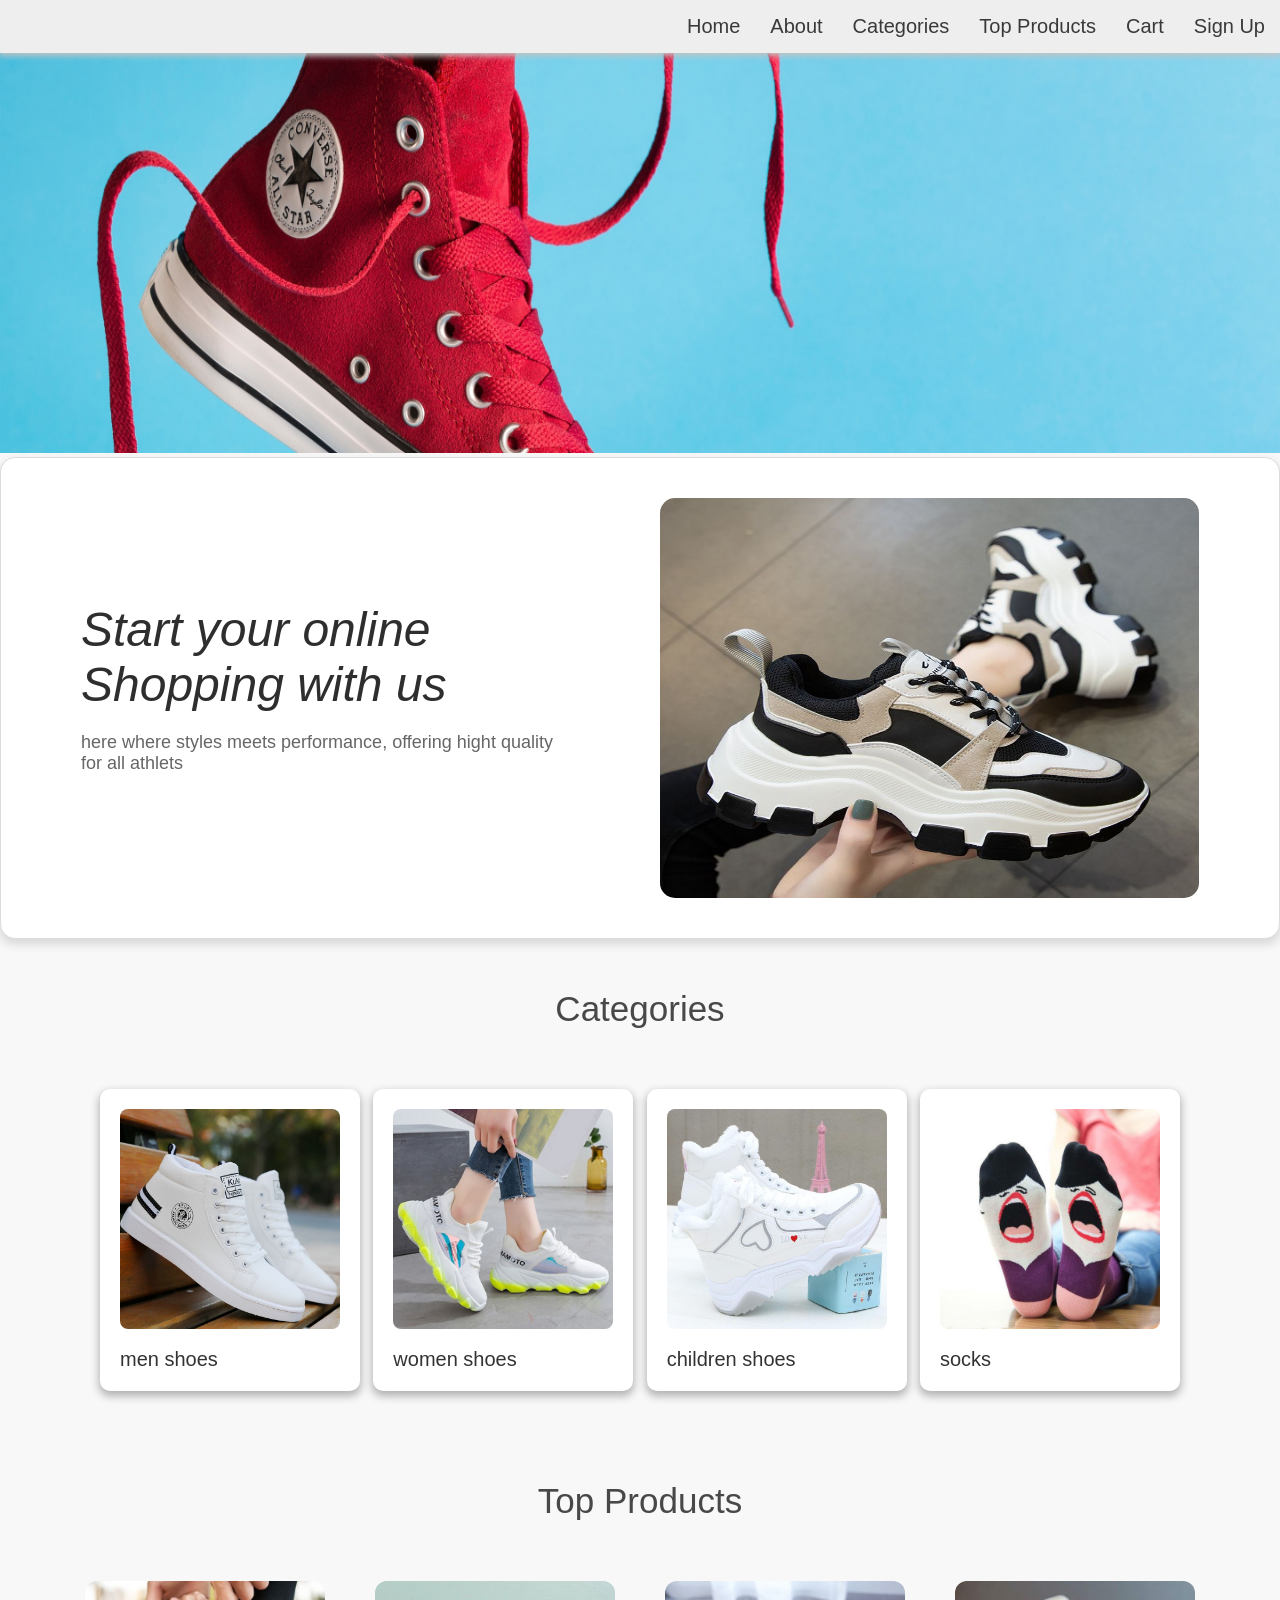
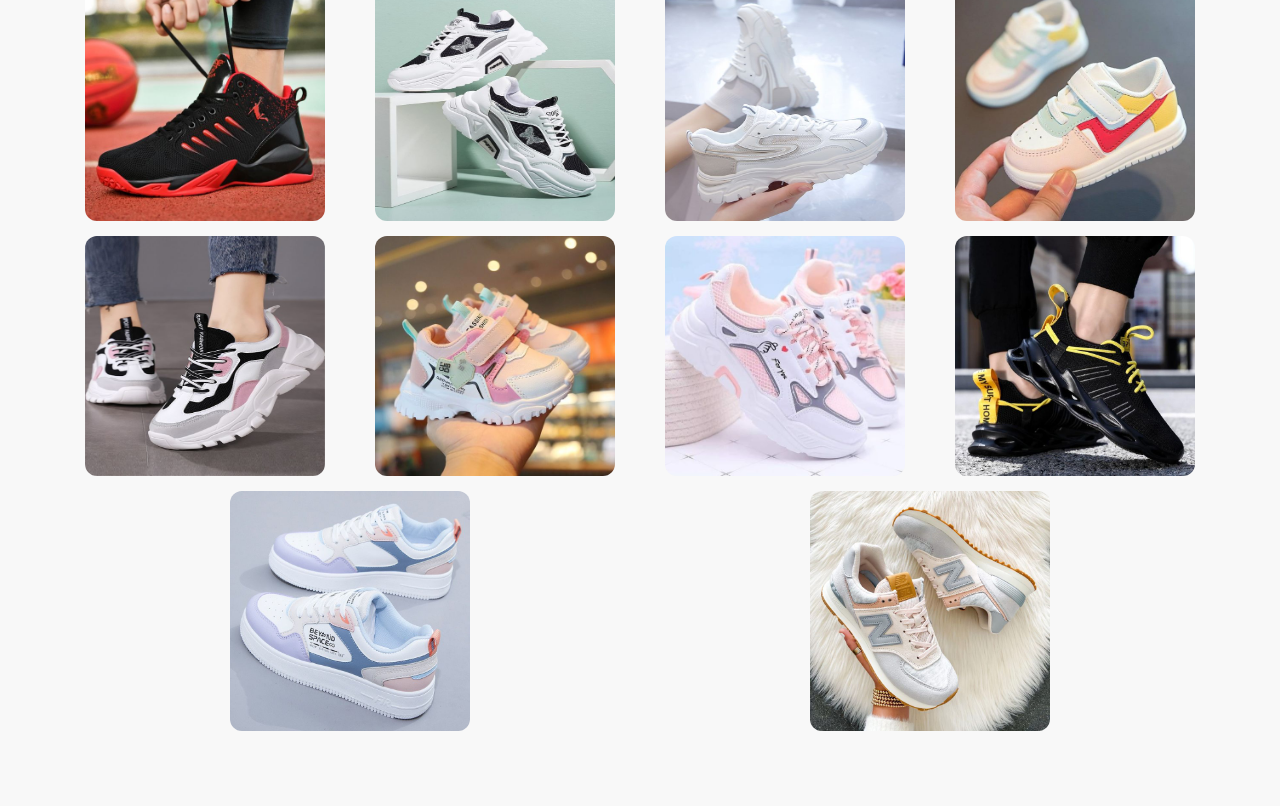
==== finalShoes/index.html @ 5a3e7e0d "first commit" ====
<!DOCTYPE html>
<html>
    <head>
        <title>Billy Sneakers</title>
        <meta name="description" content="web page that sells sport shoes">
        <meta name="viewport" content="width=device-width, initial-scale=1">
        <meta charset="UTF-8">
        <style>
         
        </style>
        <link rel="stylesheet" type="text/css" href="style.css">
    </head>
    <body>
        <!--menu list-->
        <ul class="menu">
                <li class="menu_item">Home</li>
                <li class="menu_item">About</li>
                <li class="menu_item"><a  href="#Categories">Categories</a></li>
                <li class="menu_item"><a href="#topProducts">Top Products</a></li>
                <li><a href="./cart/cart.html" target="_blank">Cart</a></li>
                <li><a href="signup.html">Sign Up</a></li>
        </ul>

    <!--banner-->
    <img class="banner_img" src="./images/banner.jpg" alt="banner" >
    <!--section-->
    <div class="section">
        <div class="section_div">
            <h1 id="heading1">Start your online Shopping with us</h1>
            <p class="section_p">here where styles meets performance, offering hight quality for all athlets</p>
        </div>
   
        <img class="section_img" src="images/principal.jpg" alt="principal"/>
    </div>


    <!--categories-->
   <h2>Categories</h2>
    <div id="Categories" class="categories">
        
        <div class="category">
            <img class="category_img" src="images/men shoose.jpg" alt="men shoes" >
             <h3>men shoes</h3>
        </div>
    
        <div class="category">
            <img class="category_img" src="images/woman shoes.jpg" alt="weman shoes" >
            <h3>women shoes</h3>
        </div>

        <div class="category">
            <img class="category_img" src="images/children.jpg" alt="children shoes" >
            <h3>children shoes</h3>
        </div>

        <div class="category">
            <img class="category_img" src="images/socks.jpg" alt="socks image" >
            <h3>socks</h3>
        </div>

    </div>

    <!--top products-->
    <h2>Top Products</h2>
    <div id="topProducts" class="topProducts" ">
        <img class="topProduct_img" src="images/1.jpg" alt=" image" >
        <img class="topProduct_img" src="images/2.jpg" alt=" image" >
        <img class="topProduct_img" src="images/3.jpg" alt=" image" >
        <img class="topProduct_img" src="images/4.jpg" alt=" image" >
        <img class="topProduct_img" src="images/5.jpg" alt=" image" >
        <img class="topProduct_img" src="images/6.jpg" alt=" image" >
        <img class="topProduct_img" src="images/7.jpg" alt=" image" >
        <img class="topProduct_img" src="images/8.jpg" alt=" image" >
        <img class="topProduct_img" src="images/9.jpg" alt=" image" >
        <img class="topProduct_img" src="images/10.jpg" alt=" image" >
    </div>
    <!-- to do: contact -->
    </body>
</html>
---- finalShoes/style.css ----
*{
    font-family:cursive;
    margin:0;
    padding: 0;
    font-family: 'Segoe UI', Tahoma, Geneva, Verdana, sans-serif;
}
body{
    background-color: #F8F8F8;
}
.banner_img {
    width: 100%;
    height: 400px; 
}

#heading1 {
    font-size: 48px;
    font-weight: 400;
    font-style: italic;
    color: #2e2e2e; 
    margin-bottom: 20px; 
    text-align: left;
} 

.section {
    display: flex;
    flex-direction: row;
    border: 1px solid #dcdcdc; 
    justify-content: space-between;
    align-items: center;
    border-radius: 15px; 
    padding: 40px 80px; 
    margin-bottom: 50px;
    background-color: #fff; 
    box-shadow: 0px 5px 8px 1px #dadada;
}
.category {
    width: 220px;
    padding: 20px;
    background-color: #fff; 
    border-radius: 10px; 
    box-shadow: 0px 4px 9px 1px #b0b0b0;
}
.section_p {
    color: #666666;
    font-size: 18px;
    margin-bottom: 20px;
    max-width: 90%; 
}

.section_img {
    flex: 0.5;
    height: 400px;
    border-radius: 15px; 
}

.section_div {
    flex: 0.5;
    padding-right: 40px; 
}
.categories {
    display: flex;
    justify-content: space-between;
    align-items: center;
    padding: 40px 100px; 
    background-color: #f8f8f8; 
    border-radius: 15px;
    margin-bottom: 50px;
    flex-wrap: wrap;
}

.category_img {
    width: 220px;
    height: 220px;
    border-radius: 8px; 
    margin-bottom: 15px; 
}
.category h3{
    font-size: 20px;
    font-weight: 500;
    color: #333;  
}
h2{
    font-weight: 500;
    text-align: center;
    font-size: 35px;
    color: #484848	;
    margin-bottom: 20px;
}
li{
    list-style-type: none;
    margin: 15px;
    font-size: 20px;
    font-weight: 500;
    color: #393939; 
}
a{
    color: #393939;
     font-size: 20px;
    font-weight: 500;
    text-decoration: none;
}
ul{
    display: flex;
    flex-direction: row;
    justify-content: flex-end;  
    position: sticky;
    top: 0;
    background-color: #efeeee;
    box-shadow: 0px 2px 6px 1px #c4c4c4;
} 
.topProduct_img{
    width: 240px;
    height: 240px;
    border-radius: 12px;
    margin-bottom: 15px;
}
.topProducts{
    display: flex;
    flex-direction: row;
    flex-wrap: wrap;
    justify-content: space-around;
    margin: 60px;
}
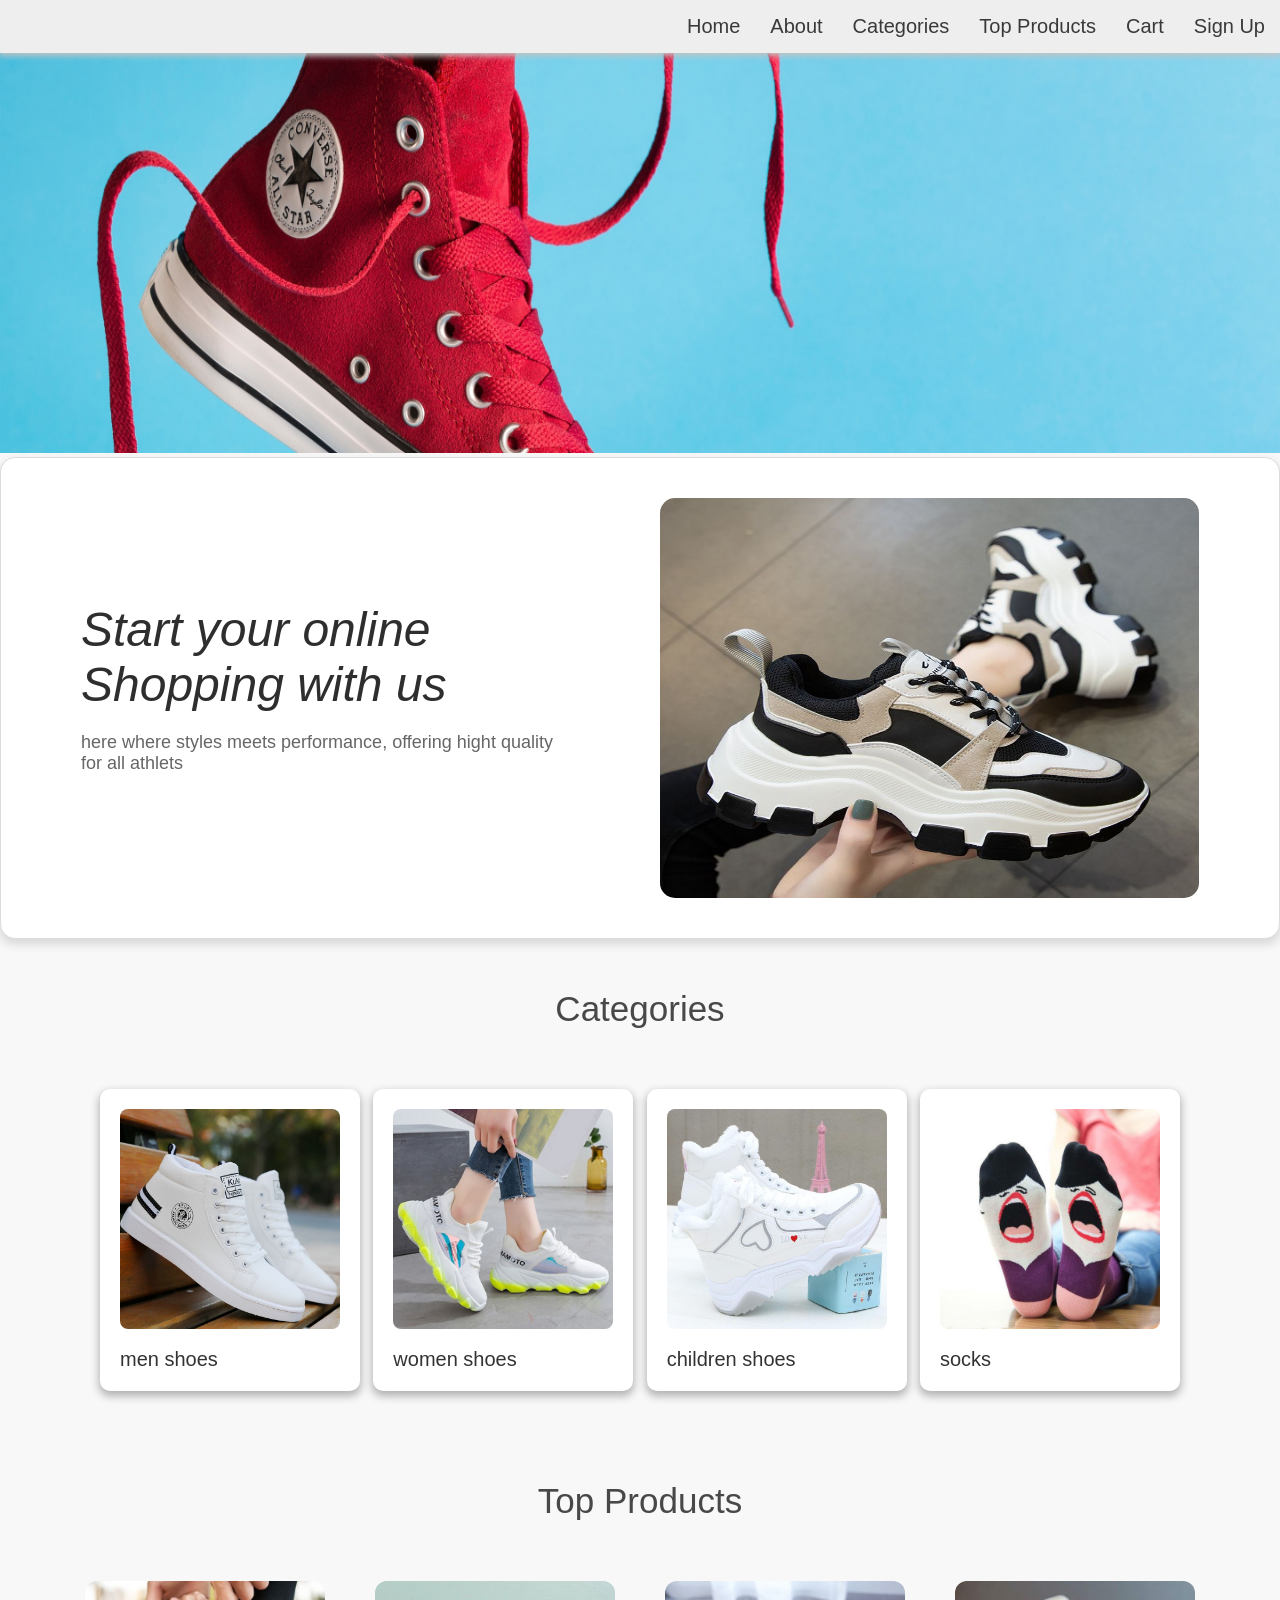
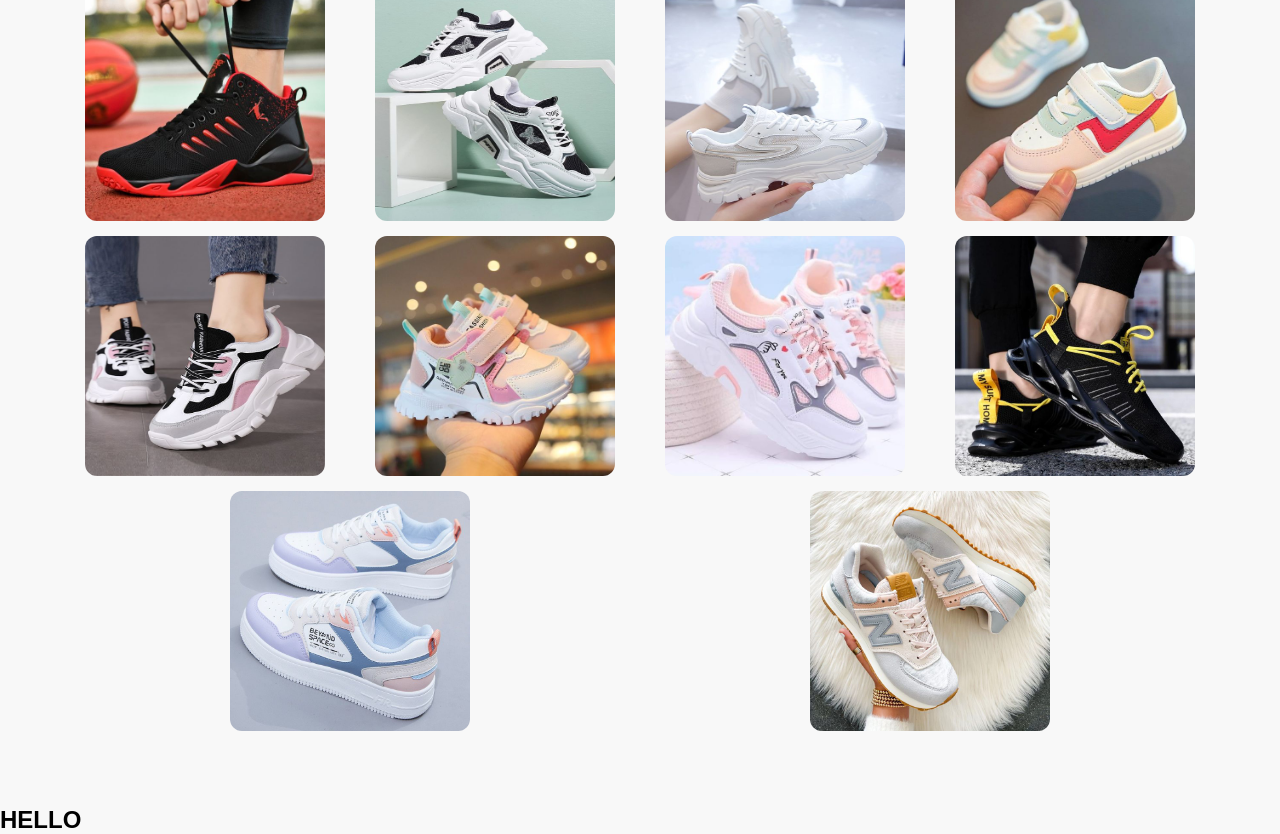
==== commit 36b42b65: "i added a section" ====
--- a/finalShoes/index.html
+++ b/finalShoes/index.html
@@ -75,5 +75,9 @@
         <img class="topProduct_img" src="images/10.jpg" alt=" image" >
     </div>
     <!-- to do: contact -->
+
+    <section>
+        <h1>HELLO</h1>
+    </section>
     </body>
 </html>
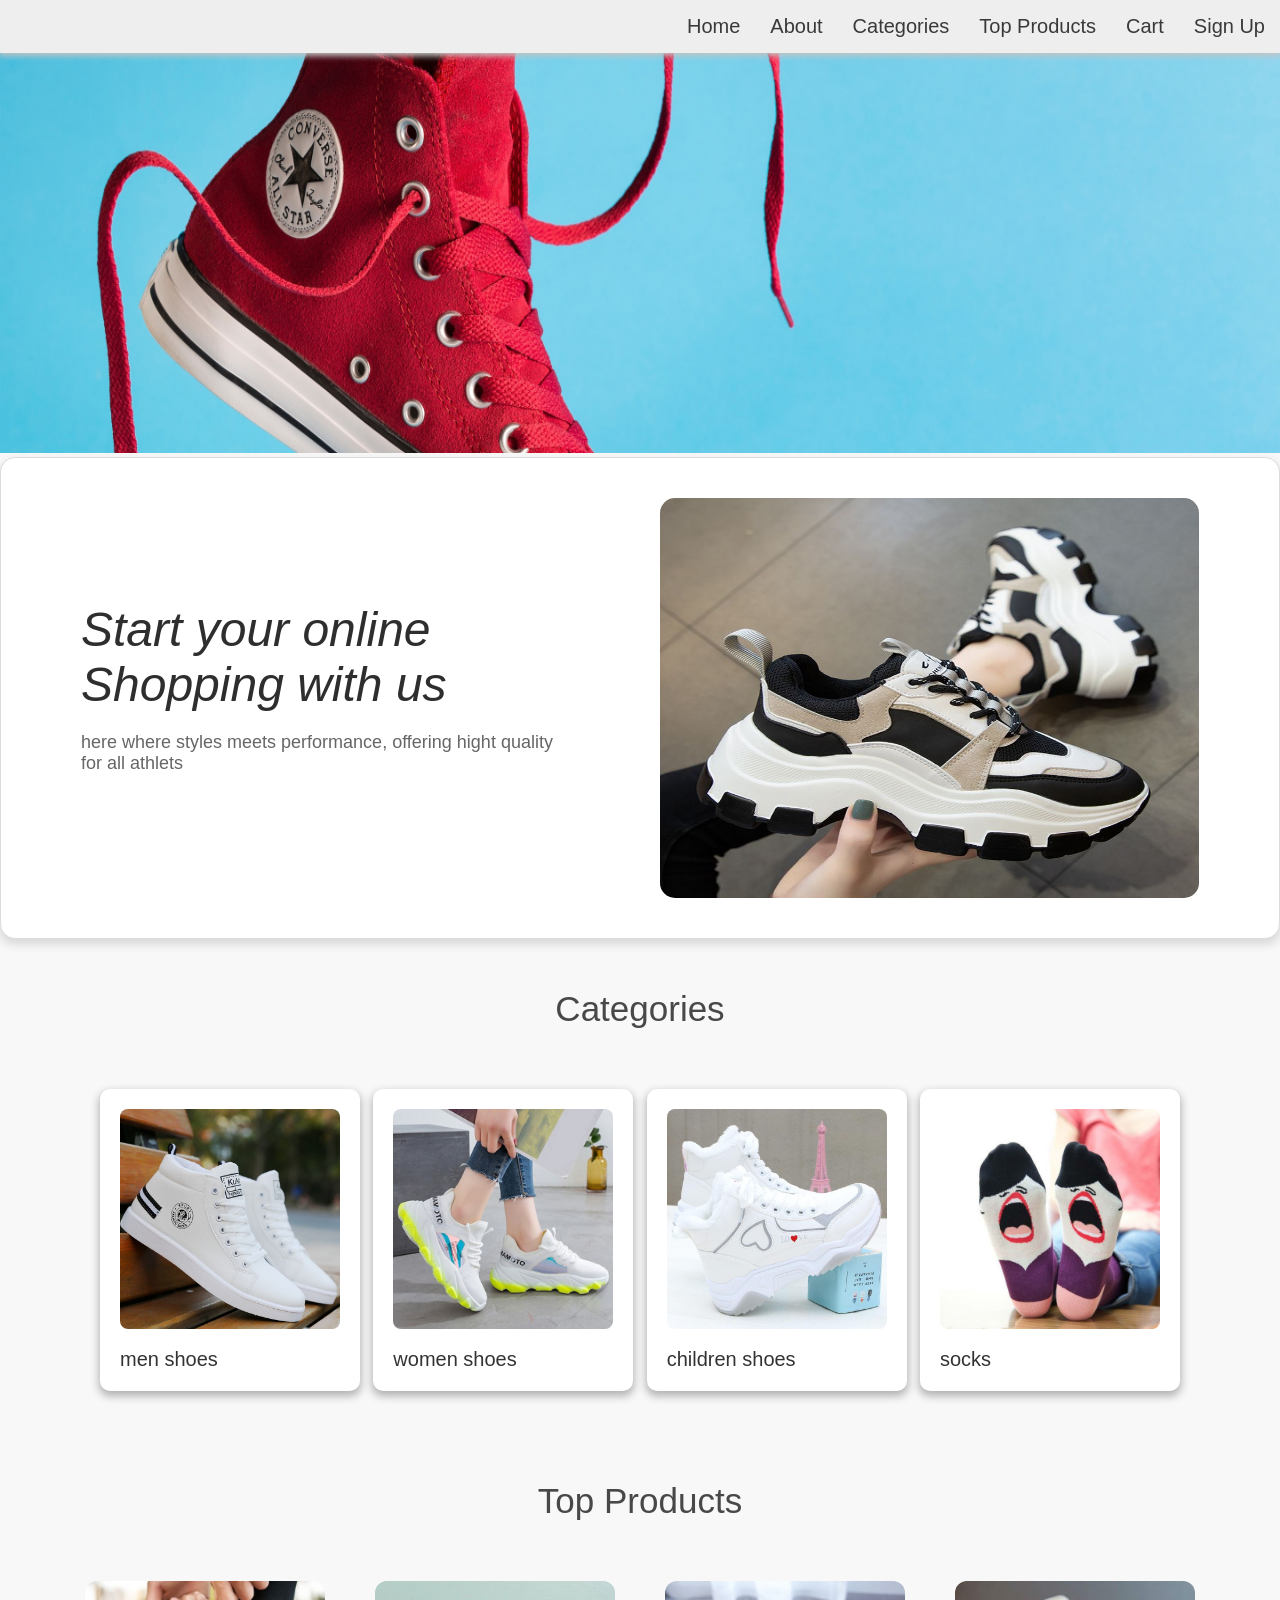
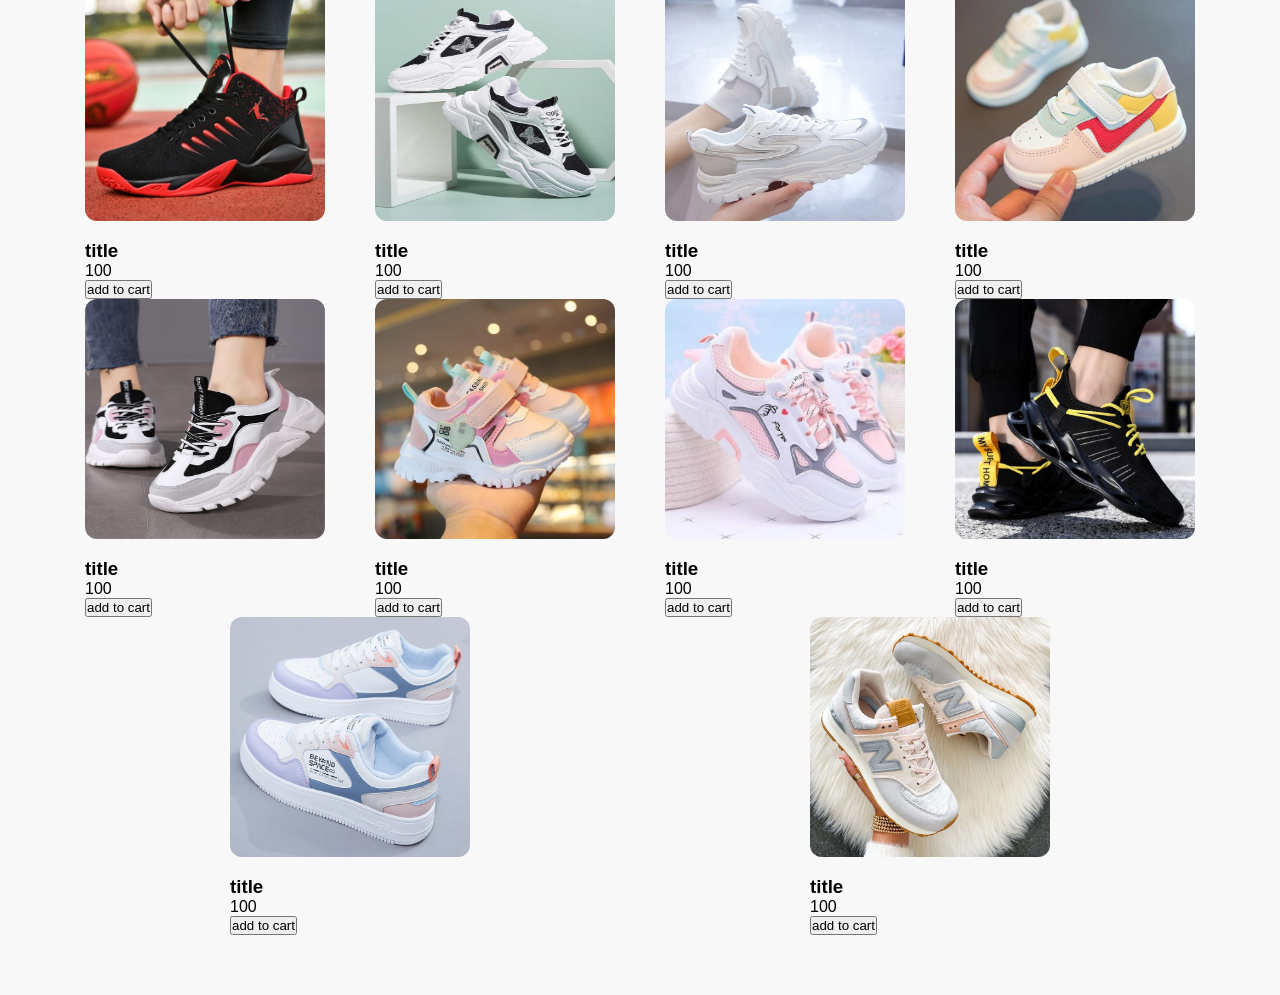
==== commit 17cc5fff: "hello" ====
--- a/finalShoes/index.html
+++ b/finalShoes/index.html
@@ -29,7 +29,6 @@
             <h1 id="heading1">Start your online Shopping with us</h1>
             <p class="section_p">here where styles meets performance, offering hight quality for all athlets</p>
         </div>
-   
         <img class="section_img" src="images/principal.jpg" alt="principal"/>
     </div>
 
@@ -62,22 +61,68 @@
 
     <!--top products-->
     <h2>Top Products</h2>
-    <div id="topProducts" class="topProducts" ">
-        <img class="topProduct_img" src="images/1.jpg" alt=" image" >
-        <img class="topProduct_img" src="images/2.jpg" alt=" image" >
-        <img class="topProduct_img" src="images/3.jpg" alt=" image" >
-        <img class="topProduct_img" src="images/4.jpg" alt=" image" >
-        <img class="topProduct_img" src="images/5.jpg" alt=" image" >
-        <img class="topProduct_img" src="images/6.jpg" alt=" image" >
-        <img class="topProduct_img" src="images/7.jpg" alt=" image" >
-        <img class="topProduct_img" src="images/8.jpg" alt=" image" >
-        <img class="topProduct_img" src="images/9.jpg" alt=" image" >
-        <img class="topProduct_img" src="images/10.jpg" alt=" image" >
+    <div id="topProducts" class="topProducts">
+        <div class="product-container">
+            <img class="topProduct_img" src="images/1.jpg" alt=" image" >
+            <h3 class="title">title</h3>
+            <P class="productPrice">100</P>
+            <button class="add-cart">add to cart</button>
+        </div>
+        <div class="product-container">
+            <img class="topProduct_img" src="images/2.jpg" alt=" image" >
+            <h3 class="title">title</h3>
+            <P class="productPrice">100</P>
+            <button class="add-cart">add to cart</button>
+        </div>
+        <div class="product-container">
+            <img class="topProduct_img" src="images/3.jpg" alt=" image" >
+            <h3 class="title">title</h3>
+            <P class="productPrice">100</P>
+            <button class="add-cart">add to cart</button>
+        </div>
+        <div class="product-container">
+            <img class="topProduct_img" src="images/4.jpg" alt=" image" >
+            <h3 class="title">title</h3>
+            <P class="productPrice">100</P>
+            <button class="add-cart">add to cart</button>
+        </div>
+        <div class="product-container">
+            <img class="topProduct_img" src="images/5.jpg" alt=" image" >
+            <h3 class="title">title</h3>
+            <P class="productPrice">100</P>
+            <button class="add-cart">add to cart</button>
+        </div>
+        <div class="product-container">
+            <img class="topProduct_img" src="images/6.jpg" alt=" image" >
+            <h3 class="title">title</h3>
+            <P class="productPrice">100</P>
+            <button class="add-cart">add to cart</button>
+        </div>
+        <div class="product-container">
+            <img class="topProduct_img" src="images/7.jpg" alt=" image" >
+            <h3 class="title">title</h3>
+            <P class="productPrice">100</P>
+            <button class="add-cart">add to cart</button>
+        </div>
+        <div class="product-container">
+            <img class="topProduct_img" src="images/8.jpg" alt=" image" >
+            <h3 class="title">title</h3>
+            <P class="productPrice">100</P>
+            <button class="add-cart">add to cart</button>
+        </div>
+        <div class="product-container">
+            <img class="topProduct_img" src="images/9.jpg" alt=" image" >
+            <h3 class="title">title</h3>
+            <P class="productPrice">100</P>
+            <button class="add-cart">add to cart</button>
+        </div>
+        <div class="product-container">
+            <img class="topProduct_img" src="images/10.jpg" alt=" image" >
+            <h3 class="title">title</h3>
+            <P class="productPrice">100</P>
+            <button class="add-cart">add to cart</button>
+        </div>
     </div>
-    <!-- to do: contact -->
-
-    <section>
-        <h1>HELLO</h1>
-    </section>
+    <script src="script.js"></script>
     </body>
 </html>
